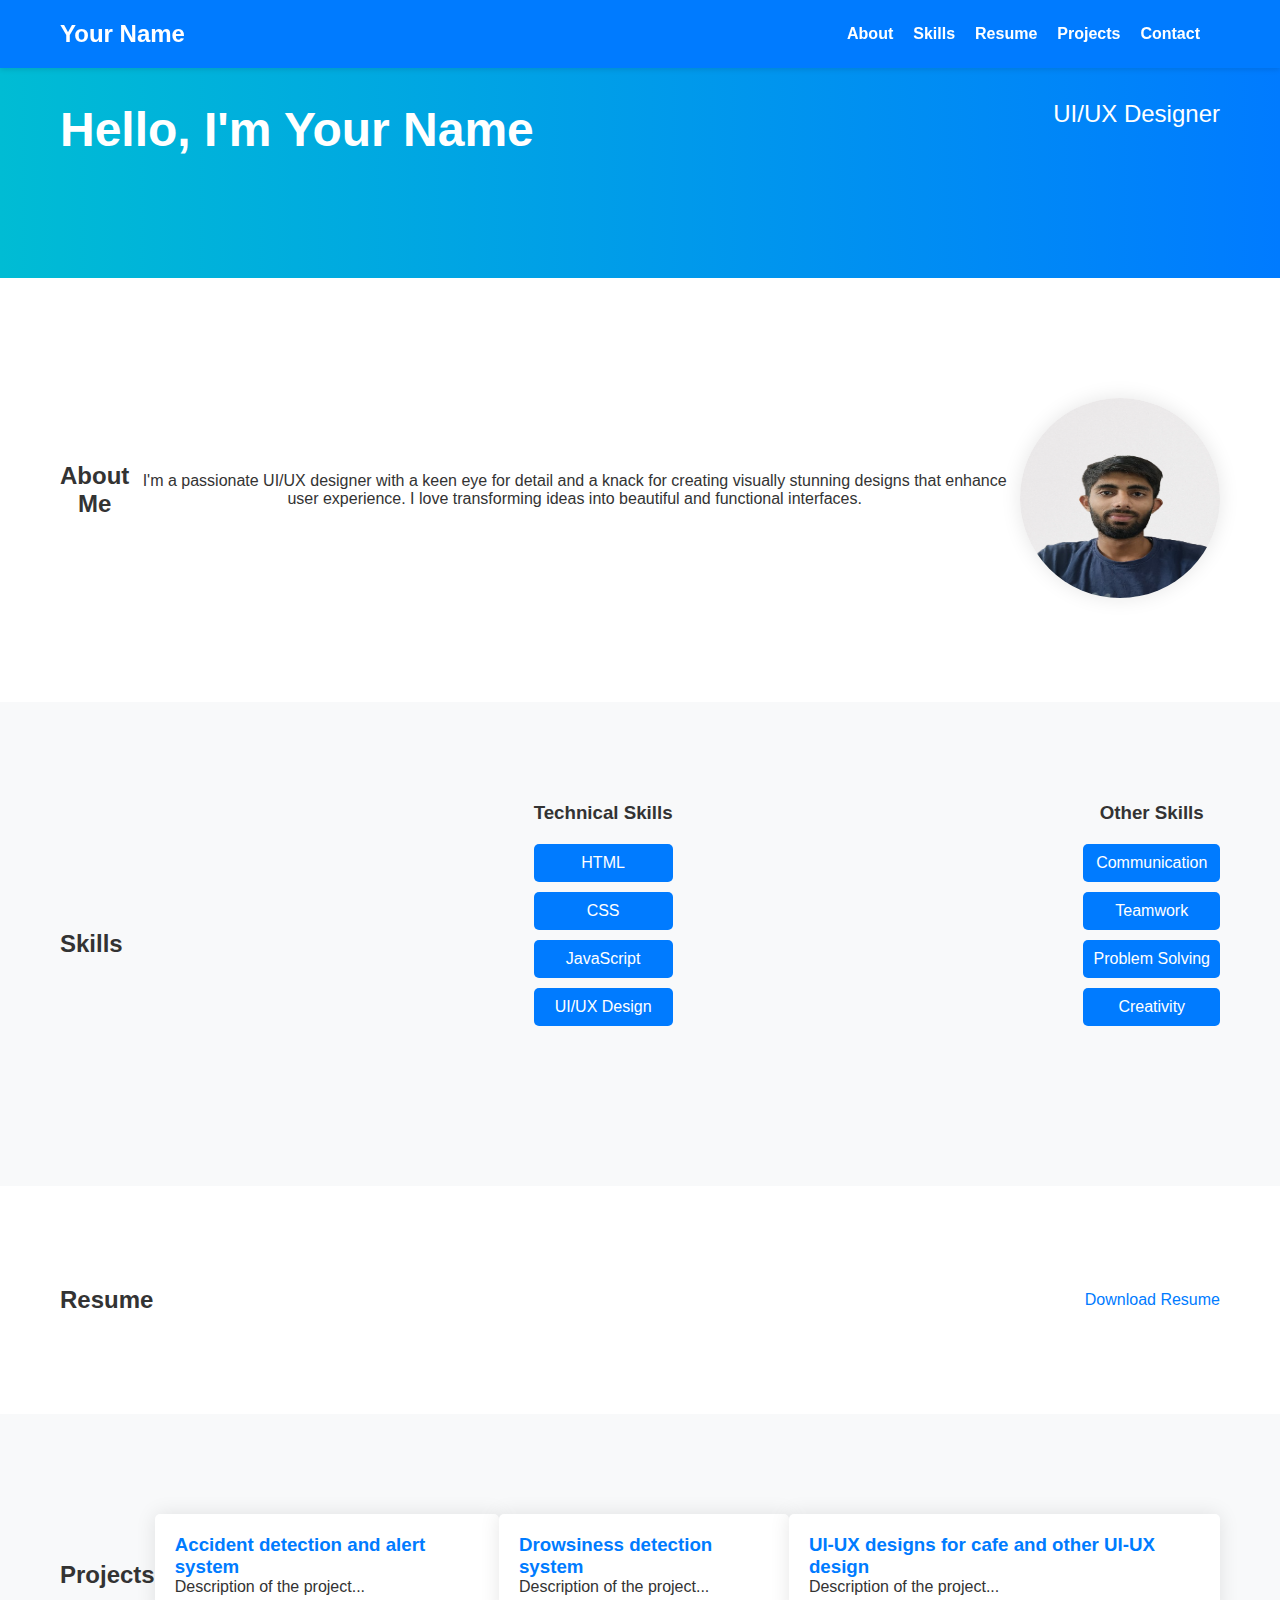
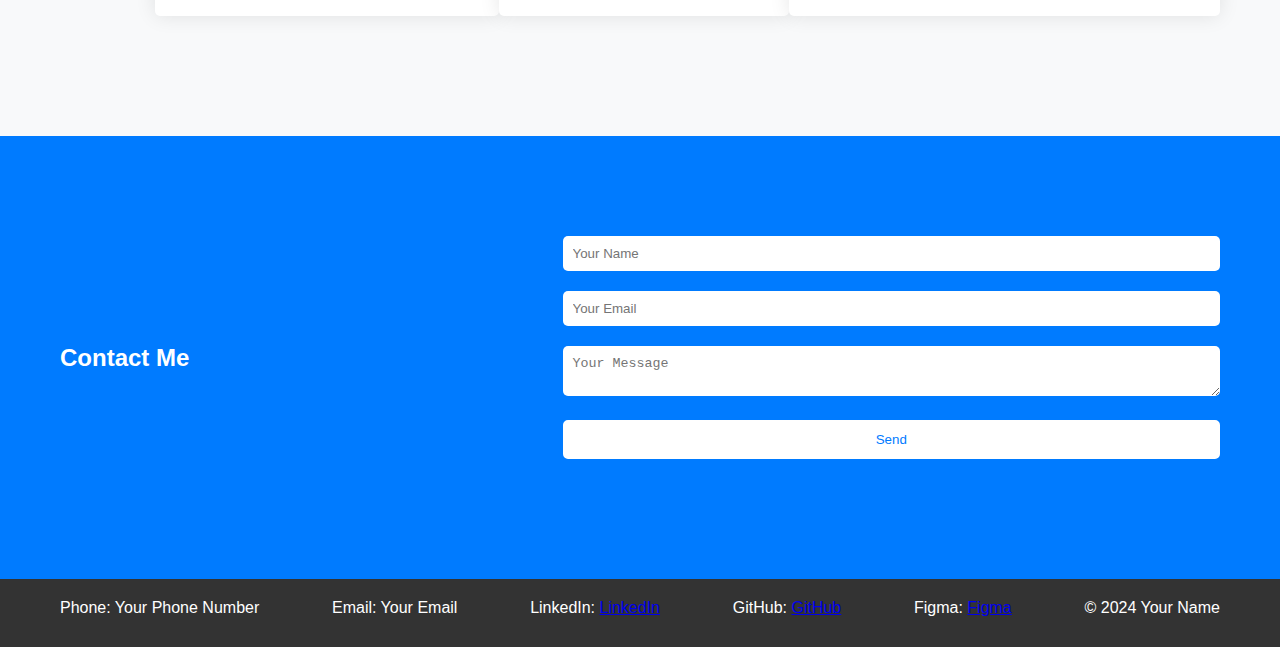
==== index.html @ aa3b1b8a "initial commit" ====
<!DOCTYPE html>
<html lang="en">
<head>
    <meta charset="UTF-8">
    <meta name="viewport" content="width=device-width, initial-scale=1.0">
    <title>Your Name - Portfolio</title>
    <link rel="stylesheet" href="style.css">
</head>
<body>
    <nav class="navbar">
        <div class="container">
            <h1 class="logo">Your Name</h1>
            <div class="menu-toggle">
                <input type="checkbox" id="menu-toggle-checkbox">
                <label for="menu-toggle-checkbox" class="menu-icon">&#9776;</label>
            </div>
            <ul class="nav-links">
                <li><a href="#about">About</a></li>
                <li><a href="#skills">Skills</a></li>
                <li><a href="#resume">Resume</a></li>
                <li><a href="#projects">Projects</a></li>
                <li><a href="#contact">Contact</a></li>
            </ul>
        </div>
    </nav>

    <header>
        <div class="container">
            <h1 class="hero-text">Hello, I'm Your Name</h1>
            <p class="hero-subtext">UI/UX Designer</p>
        </div>
    </header>

    <section id="about">
        <div class="container">
            <h2>About Me</h2>
            <p>I'm a passionate UI/UX designer with a keen eye for detail and a knack for creating visually stunning designs that enhance user experience. I love transforming ideas into beautiful and functional interfaces.</p>
            <div class="photo">
                <img src="IMG_20240204_231755-removebg-preview.png" alt="Your Name">
            </div>
        </div>
    </section>

    <section id="skills">
        <div class="container">
            <h2>Skills</h2>
            <div class="skill">
                <h3>Technical Skills</h3>
                <ul>
                    <li>HTML</li>
                    <li>CSS</li>
                    <li>JavaScript</li>
                    <li>UI/UX Design</li>
                    <!-- Add more technical skills here -->
                </ul>
            </div>
            <div class="skill">
                <h3>Other Skills</h3>
                <ul>
                    <li>Communication</li>
                    <li>Teamwork</li>
                    <li>Problem Solving</li>
                    <li>Creativity</li>
                    <!-- Add more other skills here -->
                </ul>
            </div>
        </div>
    </section>

    <section id="resume">
        <div class="container">
            <h2>Resume</h2>
            <!-- Add your resume file here -->
            <p><a href="80b7bf424b3749094423.pdf" target="_blank">Download Resume</a></p>
        </div>
    </section>

    <section id="projects">
        <div class="container">
            <h2>Projects</h2>
            <div class="project">
                <h3>Accident detection and alert system</h3>
                <p>Description of the project...</p>
            </div>
            <div class="project">
                <h3>Drowsiness detection system</h3>
                <p>Description of the project...</p>
            </div>
            <div class="project">
                <h3>UI-UX designs for cafe and other UI-UX design</h3>
                <p>Description of the project...</p>
            </div>
        </div>
    </section>

    <section id="contact">
        <div class="container">
            <h2>Contact Me</h2>
            <form id="contact-form">
                <input type="text" id="name" placeholder="Your Name" required>
                <input type="email" id="email" placeholder="Your Email" required>
                <textarea id="message" placeholder="Your Message" required></textarea>
                <button type="submit" id="submit-btn">Send</button>
            </form>
            <p id="success-message" class="hidden">Your message has been sent successfully!</p>
        </div>
    </section>

    <footer>
        <div class="container">
            <p>Phone: Your Phone Number</p>
            <p>Email: Your Email</p>
            <p>LinkedIn: <a href="Your LinkedIn Link" target="_blank">LinkedIn</a></p>
            <p>GitHub: <a href="Your GitHub Link" target="_blank">GitHub</a></p>
            <p>Figma: <a href="Your Figma Link" target="_blank">Figma</a></p>
            <p>&copy; 2024 Your Name</p>
        </div>
    </footer>

    <script src="script.js"></script>
</body>
</html>
---- style.css ----
/* Add your enhanced CSS styles here */

/* Global styles */
* {
    margin: 0;
    padding: 0;
    box-sizing: border-box;
}

body {
    font-family: 'Roboto', sans-serif;
    background-color: #f8f9fa;
    color: #333;
}

/* Navigation bar */
.navbar {
    background-color: #007bff;
    color: #fff;
    position: fixed;
    width: 100%;
    top: 0;
    left: 0;
    z-index: 1000;
    padding: 20px 0;
    box-shadow: 0 2px 5px rgba(0, 0, 0, 0.1);
}

.container {
    max-width: 1200px;
    margin: 0 auto;
    padding: 0 20px;
    display: flex;
    justify-content: space-between;
    align-items: center;
}

.logo {
    color: #fff;
    font-size: 1.5rem;
    margin: 0;
}

.menu-toggle {
    display: none;
}

.menu-icon {
    font-size: 1.5rem;
    cursor: pointer;
    display: none;
}

.nav-links {
    list-style: none;
    margin: 0;
    padding: 0;
    display: flex;
}

.nav-links li {
    margin-right: 20px;
}

.nav-links li a {
    color: #fff;
    text-decoration: none;
    font-weight: bold;
}

/* Header section */
header {
    background-image: linear-gradient(to right, #00bcd4, #007bff);
    color: #fff;
    padding: 100px 0;
    text-align: center;
}

.hero-text {
    font-size: 3rem;
    margin-bottom: 20px;
}

.hero-subtext {
    font-size: 1.5rem;
    margin-bottom: 50px;
}

/* About section */
#about {
    background-color: #fff;
    padding: 100px 0;
    text-align: center;
}

.photo img {
    width: 200px;
    height: 200px;
    border-radius: 50%;
    margin-top: 20px;
    box-shadow: 0 0 20px rgba(0, 0, 0, 0.1);
}

/* Skills section */
#skills {
    background-color: #f8f9fa;
    color: #333;
    padding: 100px 0;
    text-align: center;
}

.skill {
    margin-bottom: 50px;
}

.skill h3 {
    color: #333;
    margin-bottom: 20px;
}

.skill ul {
    list-style: none;
}

.skill li {
    margin-bottom: 10px;
    padding: 10px;
    border-radius: 5px;
    background-color: #007bff;
    color: #fff;
    animation: fade 1s ease-in-out;
}

@keyframes fade {
    from {
        opacity: 0;
        transform: translateY(20px);
    }
    to {
        opacity: 1;
        transform: translateY(0);
    }
}

/* Resume section */
#resume {
    background-color: #fff;
    color: #333;
    padding: 100px 0;
    text-align: center;
}

#resume a {
    color: #007bff;
    text-decoration: none;
}

#resume a:hover {
    text-decoration: underline;
}

/* Projects section */
#projects {
    background-color: #f8f9fa;
    padding: 100px 0;
}

.project {
    background-color: #fff;
    padding: 20px;
    margin-bottom: 20px;
    border-radius: 5px;
    box-shadow: 0 0 20px rgba(0, 0, 0, 0.1);
    position: relative;
    overflow: hidden;
    transition: transform 0.3s ease-in-out;
}

.project:hover {
    transform: translateY(-10px);
}

.project::before {
    content: '';
    position: absolute;
    top: 0;
    left: 0;
    width: 100%;
    height: 100%;
    background-image: linear-gradient(to top, rgba(0, 0, 0, 0.6), transparent);
    opacity: 0;
    transition: opacity 0.3s ease-in-out;
}

.project:hover::before {
    opacity: 1;
}

.project h3 {
    color: #007bff;
}

/* Contact section */
#contact {
    background-color: #007bff;
    color: #fff;
    padding: 100px 0;
    text-align: center;
}

#contact-form input,
#contact-form textarea,
#contact-form button {
    width: 100%;
    margin-bottom: 20px;
    padding: 10px;
    border: none;
    border-radius: 5px;
}

#contact-form button {
    background-color: #fff;
    color: #007bff;
    cursor: pointer;
    border: 2px solid #fff;
    transition: background-color 0.3s, color 0.3s;
}

#contact-form button:hover {
    background-color: #007bff;
    color: #fff;
}

.hidden {
    display: none;
}

.disabled {
    pointer-events: none;
    opacity: 0.6;
}

/* Footer */
footer {
    background-color: #333;
    color: #fff;
    padding: 20px 0;
    text-align: center;
}

footer p {
    margin-bottom: 10px;
}

/* Responsive design */
@media only screen and (max-width: 768px) {
    .menu-toggle {
        display: block;
    }

    .nav-links {
        display: none;
        position: absolute;
        top: 80px;
        left: 0;
        width: 100%;
        background-color: #333;
        text-align: center;
    }

    .nav-links li {
        margin: 10px 0;
    }

    .nav-links li a {
        padding: 10px 0;
        display: block;
    }

    .nav-active {
        display: block;
    }

    .menu-icon {
        display: block;
    }

    .nav-links.active {
        display: flex;
        flex-direction: column;
    }

    .photo img {
        width: 150px;
        height: 150px;
    }
}
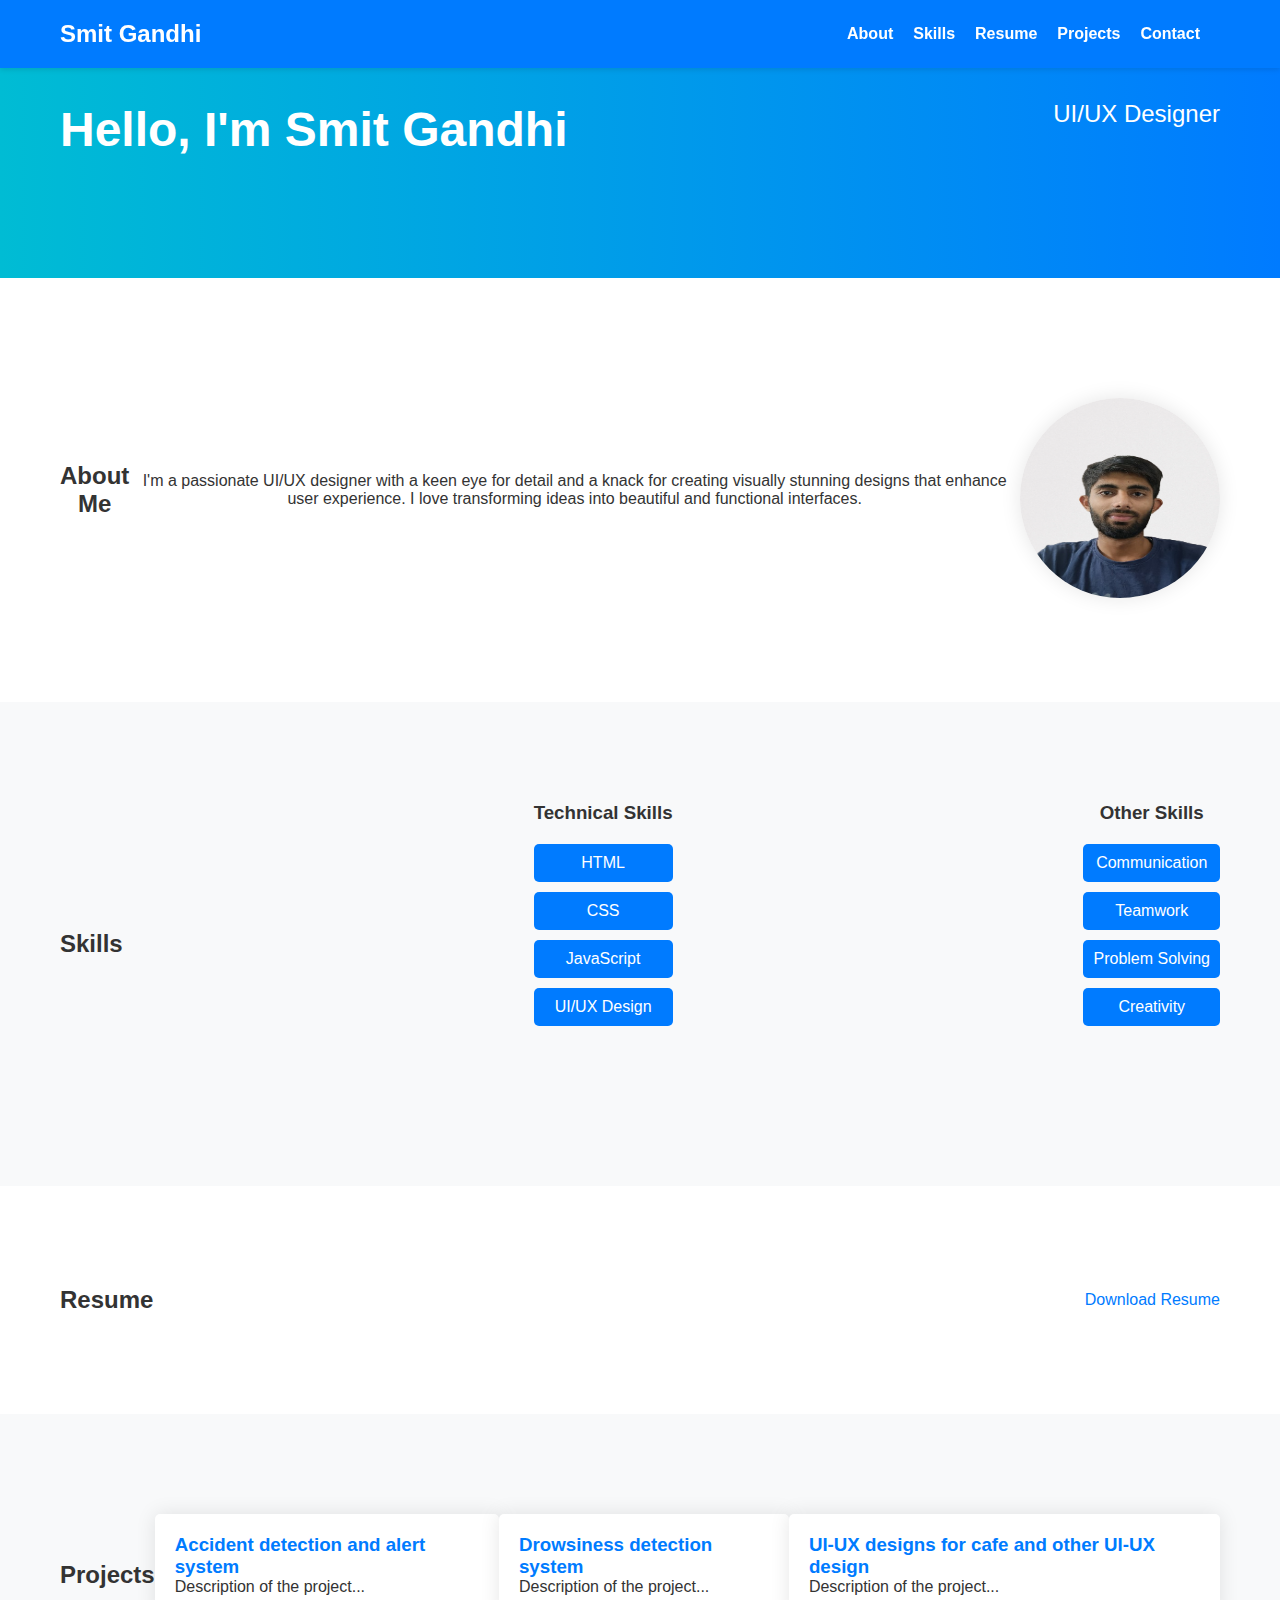
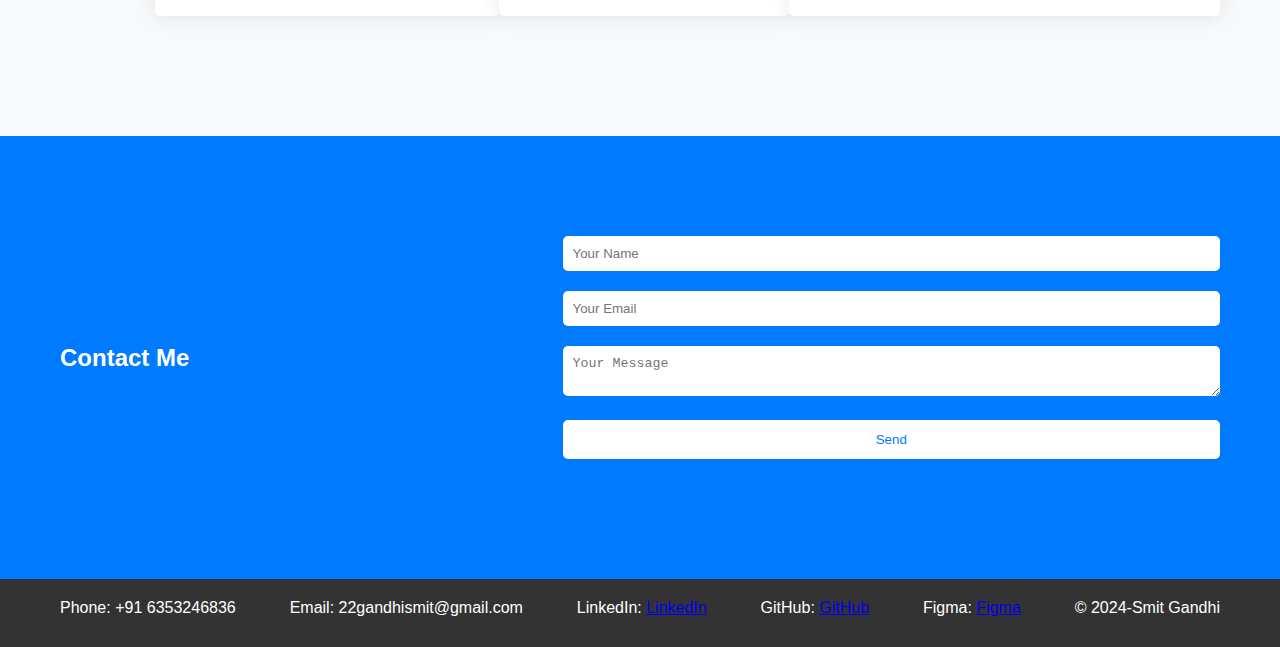
==== commit 6e2f4d6b: "made some changes" ====
--- a/index.html
+++ b/index.html
@@ -3,13 +3,13 @@
 <head>
     <meta charset="UTF-8">
     <meta name="viewport" content="width=device-width, initial-scale=1.0">
-    <title>Your Name - Portfolio</title>
+    <title>Smit Gandhi</title>
     <link rel="stylesheet" href="style.css">
 </head>
 <body>
     <nav class="navbar">
         <div class="container">
-            <h1 class="logo">Your Name</h1>
+            <h1 class="logo">Smit Gandhi</h1>
             <div class="menu-toggle">
                 <input type="checkbox" id="menu-toggle-checkbox">
                 <label for="menu-toggle-checkbox" class="menu-icon">&#9776;</label>
@@ -26,7 +26,7 @@
 
     <header>
         <div class="container">
-            <h1 class="hero-text">Hello, I'm Your Name</h1>
+            <h1 class="hero-text">Hello, I'm Smit Gandhi</h1>
             <p class="hero-subtext">UI/UX Designer</p>
         </div>
     </header>
@@ -108,12 +108,12 @@
 
     <footer>
         <div class="container">
-            <p>Phone: Your Phone Number</p>
-            <p>Email: Your Email</p>
+            <p>Phone: +91 6353246836</p>
+            <p>Email: 22gandhismit@gmail.com</p>
             <p>LinkedIn: <a href="Your LinkedIn Link" target="_blank">LinkedIn</a></p>
             <p>GitHub: <a href="Your GitHub Link" target="_blank">GitHub</a></p>
             <p>Figma: <a href="Your Figma Link" target="_blank">Figma</a></p>
-            <p>&copy; 2024 Your Name</p>
+            <p>&copy; 2024-Smit Gandhi</p>
         </div>
     </footer>
 
